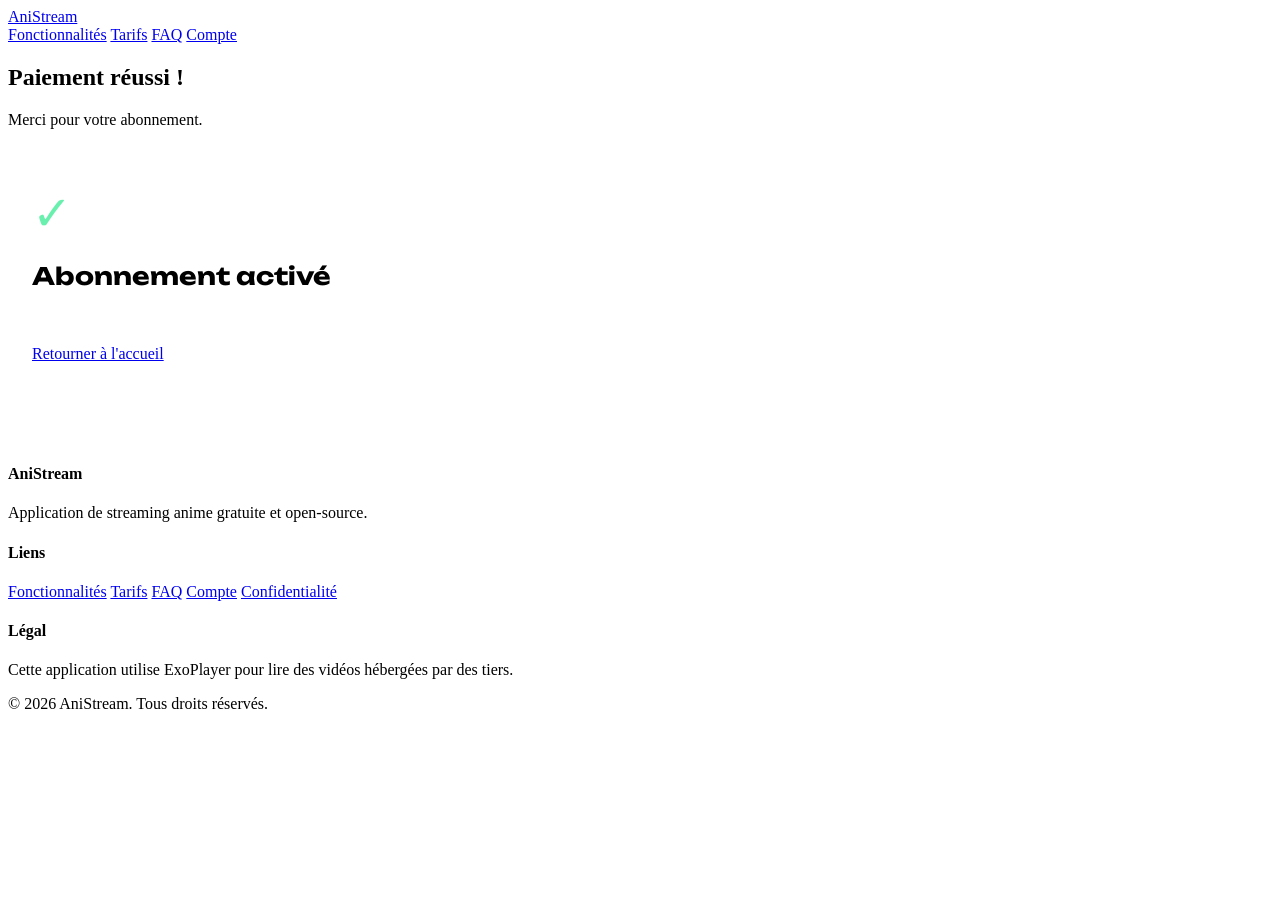
==== payment-success.html @ 5cca28b8 "Add files via upload" ====
<!DOCTYPE html>
<html lang="fr">
<head>
<meta charset="UTF-8">
<meta name="viewport" content="width=device-width, initial-scale=1.0">
<title>Paiement réussi - AniStream</title>
<link rel="preconnect" href="https://fonts.googleapis.com">
<link rel="preconnect" href="https://fonts.gstatic.com" crossorigin>
<link href="https://fonts.googleapis.com/css2?family=Unbounded:wght@200..900&family=Inter:wght@300;400;500;600;700&display=swap" rel="stylesheet">
<link rel="stylesheet" href="style.css">
</head>
<body>

<header>
<nav>
<a href="/" class="logo">AniStream</a>
<div class="nav-links">
<a href="index.html#features">Fonctionnalités</a>
<a href="pricing.html">Tarifs</a>
<a href="faq.html">FAQ</a>
<a href="login.html" class="nav-cta">Compte</a>
</div>
</nav>
</header>

<section class="page-header">
<h1>Paiement réussi !</h1>
<p>Merci pour votre abonnement.</p>
</section>

<section class="pricing-cta" style="padding: 40px 24px;">
<div class="download-card">
<div class="feature-icon" style="font-size:48px;color:#69f0ae">&#10003;</div>
<h2 style="font-size:24px;font-family:'Unbounded',sans-serif;margin-bottom:8px">Abonnement activé</h2>
<p style="color:rgba(255,255,255,0.5);margin-bottom:20px">Votre abonnement est actif pour 30 jours.</p>
<a href="index.html" class="btn-primary">Retourner à l'accueil</a>
<p style="margin-top:12px;font-size:13px;color:rgba(255,255,255,0.25)">L'abonnement sera renouvelé automatiquement. Vous pouvez annuler à tout moment.</p>
</div>
</section>

<script>
const params = new URLSearchParams(window.location.search);
const plan = params.get('plan') || 'starter';
const session = JSON.parse(localStorage.getItem('anistream_session') || 'null');
if (session) {
session.plan = plan;
session.subscriptionEnd = new Date(Date.now() + 30*24*60*60*1000).toISOString();
localStorage.setItem('anistream_session', JSON.stringify(session));
}
</script>

<footer>
<div class="footer-content">
<div class="footer-col">
<h4>AniStream</h4>
<p>Application de streaming anime gratuite et open-source.</p>
</div>
<div class="footer-col">
<h4>Liens</h4>
<a href="index.html#features">Fonctionnalités</a>
<a href="pricing.html">Tarifs</a>
<a href="faq.html">FAQ</a>
<a href="login.html">Compte</a>
<a href="privacy.html">Confidentialité</a>
</div>
<div class="footer-col">
<h4>Légal</h4>
<p class="legal-text">Cette application utilise ExoPlayer pour lire des vidéos hébergées par des tiers.</p>
</div>
</div>
<div class="footer-bottom">
<p>&copy; 2026 AniStream. Tous droits réservés.</p>
</div>
</footer>

</body>
</html>
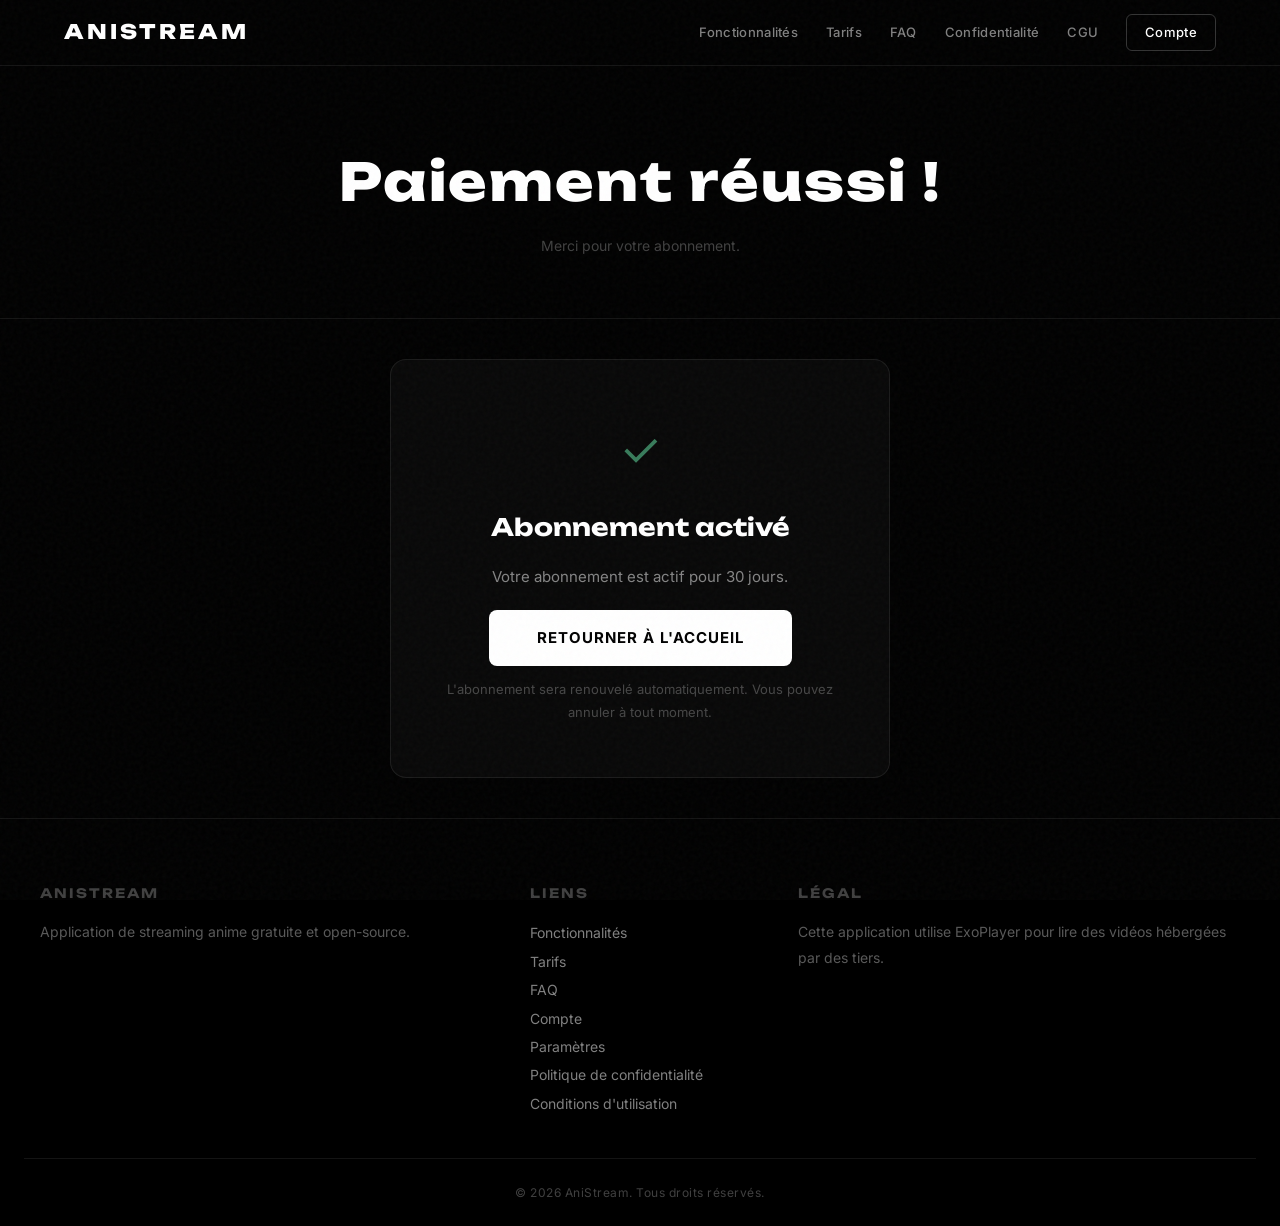
==== commit a32621be: "Add files via upload" ====
--- a/payment-success.html
+++ b/payment-success.html
@@ -18,6 +18,8 @@
 <a href="index.html#features">Fonctionnalités</a>
 <a href="pricing.html">Tarifs</a>
 <a href="faq.html">FAQ</a>
+<a href="privacy.html">Confidentialité</a>
+<a href="conditions-utilisation.html">CGU</a>
 <a href="login.html" class="nav-cta">Compte</a>
 </div>
 </nav>
@@ -39,6 +41,9 @@
 </section>
 
 <script>
+const SUPABASE_URL = 'https://fxqrmcinehnuwmkvogcl.supabase.co';
+const SUPABASE_ANON = 'eyJhbGciOiJIUzI1NiIsInR5cCI6IkpXVCJ9.eyJpc3MiOiJzdXBhYmFzZSIsInJlZiI6ImZ4cXJtY2luZWhudXdta3ZvZ2NsIiwicm9sZSI6ImFub24iLCJpYXQiOjE3ODQ0OTEzMzAsImV4cCI6MjEwMDA2NzMzMH0.JEnZl17WIpPL42fcMRnOx25HRu7zbaUkPilN9PSFhUM';
+
 const params = new URLSearchParams(window.location.search);
 const plan = params.get('plan') || 'starter';
 const session = JSON.parse(localStorage.getItem('anistream_session') || 'null');
@@ -46,6 +51,24 @@
 session.plan = plan;
 session.subscriptionEnd = new Date(Date.now() + 30*24*60*60*1000).toISOString();
 localStorage.setItem('anistream_session', JSON.stringify(session));
+// Update backend profile
+(async () => {
+try {
+const r = await fetch(SUPABASE_URL + '/rest/v1/profiles?id=eq.' + session.id, {
+method: 'PATCH',
+headers: { 'apikey': SUPABASE_ANON, 'Content-Type': 'application/json', 'Prefer': 'return=minimal' },
+body: JSON.stringify({ is_premium: true, subscription_plan: plan, subscription_status: 'active', subscription_end: session.subscriptionEnd })
+});
+if (!r.ok) {
+const err = await r.text();
+document.querySelector('.pricing-cta').insertAdjacentHTML('beforeend', '<p style="color:#ff5252;font-size:13px;margin-top:12px">Erreur BDD: ' + err + '</p>');
+} else {
+document.querySelector('.pricing-cta').insertAdjacentHTML('beforeend', '<p style="color:#69f0ae;font-size:13px;margin-top:12px">✅ Abonnement synchronisé avec le serveur</p>');
+}
+} catch(e) {
+document.querySelector('.pricing-cta').insertAdjacentHTML('beforeend', '<p style="color:#ff5252;font-size:13px;margin-top:12px">Erreur réseau: ' + e.message + '</p>');
+}
+})();
 }
 </script>
 
@@ -61,7 +84,9 @@
 <a href="pricing.html">Tarifs</a>
 <a href="faq.html">FAQ</a>
 <a href="login.html">Compte</a>
-<a href="privacy.html">Confidentialité</a>
+<a href="account.html">Paramètres</a>
+<a href="privacy.html">Politique de confidentialité</a>
+<a href="conditions-utilisation.html">Conditions d'utilisation</a>
 </div>
 <div class="footer-col">
 <h4>Légal</h4>
--- a/style.css
+++ b/style.css
@@ -0,0 +1,747 @@
+:root {
+  --bg: #000;
+  --bg-card: rgba(255,255,255,0.03);
+  --bg-card-hover: rgba(255,255,255,0.06);
+  --border: rgba(255,255,255,0.08);
+  --border-hover: rgba(255,255,255,0.18);
+  --text: #fff;
+  --text-secondary: rgba(255,255,255,0.5);
+  --text-tertiary: rgba(255,255,255,0.25);
+  --radius: 12px;
+  --radius-sm: 8px;
+  --transition: 0.35s cubic-bezier(0.4, 0, 0.2, 1);
+  --font-display: 'Unbounded', sans-serif;
+  --font-body: 'Inter', -apple-system, BlinkMacSystemFont, 'Segoe UI', Roboto, sans-serif;
+}
+
+*, *::before, *::after { margin: 0; padding: 0; box-sizing: border-box; }
+
+html { scroll-behavior: smooth; }
+
+body {
+  font-family: var(--font-body);
+  background: var(--bg);
+  color: var(--text);
+  line-height: 1.6;
+  overflow-x: hidden;
+  -webkit-font-smoothing: antialiased;
+  -moz-osx-font-smoothing: grayscale;
+}
+
+h1, h2, h3, h4, .logo { font-family: var(--font-display); }
+
+::selection { background: rgba(255,255,255,0.15); color: #fff; }
+
+/* ─── NOISE OVERLAY ─── */
+body::after {
+  content: '';
+  position: fixed;
+  inset: 0;
+  pointer-events: none;
+  z-index: 9999;
+  opacity: 0.035;
+  background-image: url("data:image/svg+xml,%3Csvg viewBox='0 0 256 256' xmlns='http://www.w3.org/2000/svg'%3E%3Cfilter id='noise'%3E%3CfeTurbulence type='fractalNoise' baseFrequency='0.9' numOctaves='4' stitchTiles='stitch'/%3E%3C/filter%3E%3Crect width='100%25' height='100%25' filter='url(%23noise)'/%3E%3C/svg%3E");
+}
+
+/* ─── HEADER ─── */
+header {
+  position: fixed;
+  top: 0; left: 0; right: 0;
+  z-index: 100;
+  background: rgba(0,0,0,0.85);
+  backdrop-filter: blur(20px) saturate(1.2);
+  -webkit-backdrop-filter: blur(20px) saturate(1.2);
+  border-bottom: 1px solid var(--border);
+  transition: background var(--transition);
+}
+
+nav {
+  max-width: 1200px;
+  margin: 0 auto;
+  padding: 14px 24px;
+  display: flex;
+  align-items: center;
+  justify-content: space-between;
+}
+
+.logo {
+  font-size: 20px;
+  font-weight: 800;
+  letter-spacing: 3px;
+  text-transform: uppercase;
+  text-decoration: none;
+  color: var(--text);
+  transition: opacity var(--transition);
+}
+.logo:hover { opacity: 0.7; }
+
+.nav-links { display: flex; align-items: center; gap: 28px; }
+
+.nav-links a {
+  text-decoration: none;
+  color: var(--text-secondary);
+  font-size: 13px;
+  font-weight: 500;
+  letter-spacing: 0.3px;
+  transition: color var(--transition);
+  position: relative;
+}
+.nav-links a::after {
+  content: '';
+  position: absolute;
+  bottom: -4px; left: 0; right: 0;
+  height: 1.5px;
+  background: #fff;
+  transform: scaleX(0);
+  transition: transform var(--transition);
+}
+.nav-links a:hover { color: #fff; }
+.nav-links a:hover::after { transform: scaleX(1); }
+.nav-links a.active { color: #fff; }
+.nav-links a.active::after { transform: scaleX(1); }
+
+.nav-cta {
+  padding: 7px 18px;
+  border: 1px solid rgba(255,255,255,0.2);
+  border-radius: 6px;
+  color: #fff !important;
+  transition: all var(--transition) !important;
+}
+.nav-cta::after { display: none !important; }
+.nav-cta:hover {
+  background: #fff;
+  color: #000 !important;
+  border-color: #fff;
+}
+
+/* ─── HERO ─── */
+.hero {
+  min-height: 100vh;
+  display: flex;
+  align-items: center;
+  justify-content: center;
+  position: relative;
+  overflow: hidden;
+  padding: 100px 24px;
+}
+
+.hero-bg {
+  position: absolute;
+  inset: 0;
+  background:
+    radial-gradient(ellipse 600px 400px at 20% 40%, rgba(255,255,255,0.04) 0%, transparent 60%),
+    radial-gradient(ellipse 500px 500px at 80% 60%, rgba(255,255,255,0.03) 0%, transparent 60%),
+    radial-gradient(ellipse 300px 300px at 50% 80%, rgba(255,255,255,0.02) 0%, transparent 60%);
+  pointer-events: none;
+}
+
+.hero-content {
+  text-align: center;
+  position: relative;
+  z-index: 1;
+  animation: heroFadeIn 1s ease-out;
+}
+
+@keyframes heroFadeIn {
+  from { opacity: 0; transform: translateY(30px); }
+  to { opacity: 1; transform: translateY(0); }
+}
+
+.hero h1 {
+  font-size: clamp(48px, 10vw, 90px);
+  font-weight: 900;
+  letter-spacing: clamp(3px, 0.6vw, 8px);
+  text-transform: uppercase;
+  margin-bottom: 24px;
+  line-height: 1;
+  background: linear-gradient(180deg, #fff 60%, rgba(255,255,255,0.5));
+  -webkit-background-clip: text;
+  -webkit-text-fill-color: transparent;
+  background-clip: text;
+}
+
+.hero-sub {
+  font-size: clamp(16px, 2vw, 20px);
+  color: var(--text-secondary);
+  margin-bottom: 48px;
+  font-weight: 400;
+  line-height: 1.8;
+  max-width: 600px;
+  margin-left: auto;
+  margin-right: auto;
+}
+
+.hero-version {
+  margin-top: 20px;
+  font-size: 13px;
+  color: var(--text-tertiary);
+  letter-spacing: 1px;
+}
+
+/* ─── BUTTONS ─── */
+.btn-primary {
+  display: inline-flex;
+  align-items: center;
+  gap: 8px;
+  padding: 16px 48px;
+  background: #fff;
+  color: #000;
+  text-decoration: none;
+  font-weight: 700;
+  font-size: 15px;
+  border-radius: var(--radius-sm);
+  letter-spacing: 1px;
+  text-transform: uppercase;
+  transition: all var(--transition);
+  border: none;
+  cursor: pointer;
+}
+.btn-primary:hover {
+  transform: translateY(-3px);
+  box-shadow: 0 12px 48px rgba(255,255,255,0.12);
+}
+.btn-primary:active { transform: translateY(-1px); }
+
+.btn-outline {
+  display: inline-flex;
+  align-items: center;
+  gap: 8px;
+  padding: 14px 32px;
+  border: 1px solid var(--border-hover);
+  border-radius: var(--radius-sm);
+  color: var(--text);
+  text-decoration: none;
+  font-weight: 600;
+  font-size: 14px;
+  text-align: center;
+  letter-spacing: 0.5px;
+  transition: all var(--transition);
+  cursor: pointer;
+}
+.btn-outline:hover {
+  background: #fff;
+  color: #000;
+  border-color: #fff;
+  transform: translateY(-2px);
+}
+
+.btn-download {
+  display: inline-flex;
+  align-items: center;
+  gap: 10px;
+  padding: 18px 56px;
+  background: #fff;
+  color: #000;
+  text-decoration: none;
+  font-weight: 700;
+  font-size: 16px;
+  border-radius: var(--radius-sm);
+  letter-spacing: 1px;
+  transition: all var(--transition);
+}
+.btn-download:hover {
+  transform: translateY(-3px);
+  box-shadow: 0 12px 48px rgba(255,255,255,0.12);
+}
+
+/* ─── SECTIONS ─── */
+section { padding: 120px 24px; }
+
+.section-header {
+  text-align: center;
+  margin-bottom: 64px;
+}
+
+.section-header h2 {
+  font-size: clamp(28px, 4vw, 42px);
+  font-weight: 800;
+  letter-spacing: 1px;
+  margin-bottom: 16px;
+}
+
+.section-header p {
+  color: var(--text-secondary);
+  font-size: 16px;
+  max-width: 560px;
+  margin: 0 auto;
+  line-height: 1.8;
+}
+
+/* ─── FEATURES ─── */
+.features { max-width: 1200px; margin: 0 auto; }
+
+.features-grid {
+  display: grid;
+  grid-template-columns: repeat(auto-fit, minmax(300px, 1fr));
+  gap: 20px;
+}
+
+.feature-card {
+  padding: 40px 32px;
+  border: 1px solid var(--border);
+  border-radius: var(--radius);
+  background: var(--bg-card);
+  transition: all var(--transition);
+  position: relative;
+  overflow: hidden;
+}
+.feature-card::before {
+  content: '';
+  position: absolute;
+  top: 0; left: 0;
+  width: 100%; height: 100%;
+  background: linear-gradient(135deg, rgba(255,255,255,0.04) 0%, transparent 50%);
+  opacity: 0;
+  transition: opacity var(--transition);
+  pointer-events: none;
+}
+.feature-card:hover {
+  border-color: var(--border-hover);
+  background: var(--bg-card-hover);
+  transform: translateY(-6px);
+}
+.feature-card:hover::before { opacity: 1; }
+
+.feature-icon {
+  font-size: 24px;
+  margin-bottom: 20px;
+  opacity: 0.5;
+  transition: opacity var(--transition);
+}
+.feature-card:hover .feature-icon { opacity: 0.8; }
+
+.feature-card h3 {
+  font-size: 17px;
+  font-weight: 700;
+  margin-bottom: 10px;
+  letter-spacing: 0.5px;
+}
+
+.feature-card p {
+  color: var(--text-secondary);
+  font-size: 14px;
+  line-height: 1.7;
+}
+
+/* ─── GALLERY ─── */
+.gallery { max-width: 1200px; margin: 0 auto; }
+
+.gallery-grid {
+  display: grid;
+  grid-template-columns: repeat(auto-fit, minmax(260px, 1fr));
+  gap: 16px;
+}
+
+.gallery-item {
+  aspect-ratio: 9 / 16;
+  max-height: 480px;
+  overflow: hidden;
+  border-radius: var(--radius);
+  border: 1px solid rgba(255,255,255,0.2);
+  transition: all var(--transition);
+}
+.gallery-item:hover {
+  border-color: rgba(255,255,255,0.4);
+  transform: scale(1.02);
+}
+.gallery-item a { display: block; width: 100%; height: 100%; }
+.gallery-item img {
+  width: 100%; height: 100%;
+  object-fit: contain;
+  display: block;
+  background: #080808;
+  transition: transform 0.5s ease;
+}
+.gallery-item:hover img { transform: scale(1.03); }
+.gallery-item.landscape { aspect-ratio: 16 / 9; }
+
+/* ─── DOWNLOAD ─── */
+.download {
+  text-align: center;
+  background: linear-gradient(180deg, #000 0%, #0a0a0a 100%);
+  position: relative;
+}
+
+.download-card {
+  max-width: 500px;
+  margin: 0 auto;
+  padding: 52px 44px;
+  border: 1px solid var(--border);
+  border-radius: 16px;
+  background: var(--bg-card);
+  transition: all var(--transition);
+  position: relative;
+}
+.download-card:hover {
+  border-color: var(--border-hover);
+  background: var(--bg-card-hover);
+}
+
+.download-version {
+  display: flex;
+  align-items: center;
+  justify-content: center;
+  gap: 12px;
+  margin-bottom: 20px;
+}
+
+.version-badge {
+  background: #fff;
+  color: #000;
+  padding: 4px 14px;
+  border-radius: 4px;
+  font-weight: 700;
+  font-size: 13px;
+  letter-spacing: 0.5px;
+}
+
+.version-date {
+  color: var(--text-tertiary);
+  font-size: 13px;
+}
+
+.download-info {
+  color: var(--text-secondary);
+  font-size: 14px;
+  margin-bottom: 32px;
+}
+
+.download-note {
+  margin-top: 20px;
+  font-size: 12px;
+  color: var(--text-tertiary);
+  line-height: 1.5;
+}
+
+/* ─── FOOTER ─── */
+footer {
+  border-top: 1px solid var(--border);
+  padding: 64px 24px 0;
+}
+
+.footer-content {
+  max-width: 1200px;
+  margin: 0 auto;
+  display: grid;
+  grid-template-columns: 2fr 1fr 2fr;
+  gap: 48px;
+  padding-bottom: 40px;
+}
+
+.footer-col h4 {
+  font-size: 13px;
+  font-weight: 700;
+  text-transform: uppercase;
+  letter-spacing: 2px;
+  margin-bottom: 16px;
+  color: var(--text-tertiary);
+}
+
+.footer-col p {
+  font-size: 14px;
+  color: rgba(255,255,255,0.35);
+  line-height: 1.8;
+}
+
+.footer-col a {
+  display: block;
+  text-decoration: none;
+  color: rgba(255,255,255,0.5);
+  font-size: 14px;
+  padding: 3px 0;
+  transition: color var(--transition);
+}
+.footer-col a:hover { color: #fff; }
+
+.footer-bottom {
+  border-top: 1px solid var(--border);
+  padding: 24px 0;
+  text-align: center;
+}
+.footer-bottom p {
+  font-size: 12px;
+  color: var(--text-tertiary);
+  letter-spacing: 0.5px;
+}
+
+/* ─── PAGE HEADER ─── */
+.page-header {
+  padding: 140px 24px 60px;
+  text-align: center;
+  border-bottom: 1px solid var(--border);
+}
+.page-header h1 {
+  font-size: clamp(32px, 5vw, 52px);
+  font-weight: 800;
+  letter-spacing: 2px;
+  margin-bottom: 12px;
+}
+.page-header p {
+  color: var(--text-tertiary);
+  font-size: 14px;
+}
+
+/* ─── LEGAL PAGES ─── */
+.legal-content {
+  max-width: 800px;
+  margin: 0 auto;
+  padding: 60px 24px 100px;
+}
+
+.legal-block {
+  margin-bottom: 52px;
+}
+
+.legal-block:last-child { margin-bottom: 0; }
+
+.legal-block h2 {
+  font-size: 20px;
+  font-weight: 700;
+  text-align: left;
+  margin-bottom: 16px;
+  letter-spacing: 0.5px;
+  padding-bottom: 12px;
+  border-bottom: 1px solid var(--border);
+}
+
+.legal-block h3 {
+  font-family: var(--font-body);
+  font-size: 16px;
+  font-weight: 600;
+  margin-bottom: 10px;
+  margin-top: 24px;
+  color: rgba(255,255,255,0.85);
+}
+
+.legal-block p {
+  color: var(--text-secondary);
+  font-size: 15px;
+  line-height: 1.8;
+  margin-bottom: 12px;
+}
+
+.legal-block ul, .legal-block ol {
+  padding-left: 20px;
+  color: var(--text-secondary);
+  font-size: 15px;
+  line-height: 1.8;
+}
+
+.legal-block li { margin-bottom: 8px; }
+.legal-block li strong { color: rgba(255,255,255,0.75); }
+.legal-block a {
+  color: #fff;
+  text-decoration: underline;
+  text-underline-offset: 3px;
+  transition: opacity var(--transition);
+}
+.legal-block a:hover { opacity: 0.7; }
+
+/* ─── PRICING ─── */
+.pricing-section {
+  max-width: 1200px;
+  margin: 0 auto;
+  padding: 60px 24px 100px;
+}
+
+.pricing-grid {
+  display: grid;
+  grid-template-columns: repeat(3, 1fr);
+  gap: 20px;
+  max-width: 1000px;
+  margin: 0 auto;
+}
+
+.pricing-card {
+  padding: 40px 32px;
+  border: 1px solid var(--border);
+  border-radius: 16px;
+  background: var(--bg-card);
+  display: flex;
+  flex-direction: column;
+  transition: all var(--transition);
+  position: relative;
+}
+.pricing-card:hover {
+  border-color: var(--border-hover);
+  transform: translateY(-6px);
+}
+.pricing-card.featured {
+  border-color: rgba(255,255,255,0.15);
+  background: rgba(255,255,255,0.05);
+  box-shadow: 0 0 80px rgba(255,255,255,0.04);
+}
+
+.pricing-badge {
+  font-family: var(--font-body);
+  font-size: 11px;
+  font-weight: 600;
+  text-transform: uppercase;
+  letter-spacing: 2px;
+  color: var(--text-tertiary);
+  margin-bottom: 20px;
+}
+.pricing-badge.popular {
+  color: #fff;
+  background: rgba(255,255,255,0.1);
+  padding: 4px 12px;
+  border-radius: 4px;
+  display: inline-block;
+}
+
+.pricing-card h3 {
+  font-size: 22px;
+  font-weight: 700;
+  margin-bottom: 12px;
+  letter-spacing: 1px;
+}
+
+.pricing-price {
+  font-family: var(--font-display);
+  font-size: 38px;
+  font-weight: 700;
+  margin-bottom: 28px;
+  letter-spacing: -1px;
+}
+.pricing-price span {
+  font-family: var(--font-body);
+  font-size: 14px;
+  font-weight: 400;
+  color: var(--text-tertiary);
+  letter-spacing: 0;
+}
+
+.pricing-features {
+  list-style: none;
+  padding: 0;
+  margin: 0 0 32px;
+  flex: 1;
+}
+.pricing-features li {
+  font-size: 14px;
+  padding: 8px 0;
+  color: rgba(255,255,255,0.65);
+  display: flex;
+  align-items: center;
+  gap: 10px;
+}
+.pricing-features li strong { color: #fff; }
+
+.check { color: #fff; font-size: 16px; }
+.cross { color: var(--text-tertiary); font-size: 14px; }
+.muted { color: rgba(255,255,255,0.25); }
+
+.pricing-cta {
+  text-align: center;
+  padding: 80px 0 0;
+  max-width: 600px;
+  margin: 0 auto;
+}
+.pricing-cta h2 { font-size: clamp(24px, 3vw, 32px); }
+.pricing-cta p {
+  color: var(--text-secondary);
+  font-size: 15px;
+  line-height: 1.8;
+  margin-top: 16px;
+}
+.pricing-disclaimer { font-size: 12px !important; color: var(--text-tertiary) !important; }
+
+/* ─── FAQ ─── */
+.faq-section {
+  max-width: 800px;
+  margin: 0 auto;
+  padding: 0 24px 100px;
+}
+.faq-section .section-header { margin-bottom: 48px; }
+
+.faq-item {
+  border-bottom: 1px solid var(--border);
+}
+.faq-item:first-child { border-top: 1px solid var(--border); }
+
+.faq-question {
+  width: 100%;
+  display: flex;
+  align-items: center;
+  justify-content: space-between;
+  gap: 16px;
+  padding: 24px 0;
+  background: none;
+  border: none;
+  color: var(--text);
+  font-family: var(--font-body);
+  font-size: 16px;
+  font-weight: 600;
+  text-align: left;
+  cursor: pointer;
+  transition: color var(--transition);
+}
+.faq-question:hover { color: rgba(255,255,255,0.7); }
+.faq-question .faq-arrow {
+  flex-shrink: 0;
+  transition: transform var(--transition);
+}
+.faq-question[aria-expanded="true"] .faq-arrow { transform: rotate(45deg); }
+
+.faq-answer {
+  overflow: hidden;
+  max-height: 0;
+  transition: max-height 0.4s ease, padding 0.4s ease;
+  padding: 0;
+}
+.faq-answer.open {
+  max-height: 400px;
+  padding: 0 0 24px;
+}
+.faq-answer p {
+  font-size: 14px;
+  color: var(--text-secondary);
+  line-height: 1.8;
+}
+.faq-answer a {
+  color: #fff;
+  text-decoration: underline;
+  text-underline-offset: 3px;
+}
+
+/* ─── SCROLL ANIMATIONS ─── */
+.fade-in {
+  opacity: 0;
+  transform: translateY(24px);
+  transition: opacity 0.6s ease-out, transform 0.6s ease-out;
+}
+.fade-in.visible {
+  opacity: 1;
+  transform: translateY(0);
+}
+.fade-in-delay-1 { transition-delay: 0.1s; }
+.fade-in-delay-2 { transition-delay: 0.2s; }
+.fade-in-delay-3 { transition-delay: 0.3s; }
+.fade-in-delay-4 { transition-delay: 0.4s; }
+
+/* ─── RESPONSIVE ─── */
+@media (max-width: 768px) {
+  section { padding: 80px 20px; }
+
+  .features-grid { grid-template-columns: 1fr; }
+
+  .pricing-grid {
+    grid-template-columns: 1fr;
+    max-width: 400px;
+  }
+
+  .footer-content {
+    grid-template-columns: 1fr;
+    gap: 32px;
+  }
+
+  .nav-links a:not(.nav-cta) { display: none; }
+
+  .gallery-grid { grid-template-columns: repeat(2, 1fr); }
+}
+
+@media (max-width: 480px) {
+  .btn-primary, .btn-download { padding: 14px 32px; font-size: 14px; }
+  .gallery-grid { grid-template-columns: 1fr 1fr; gap: 10px; }
+  .gallery-item { max-height: 320px; }
+}
